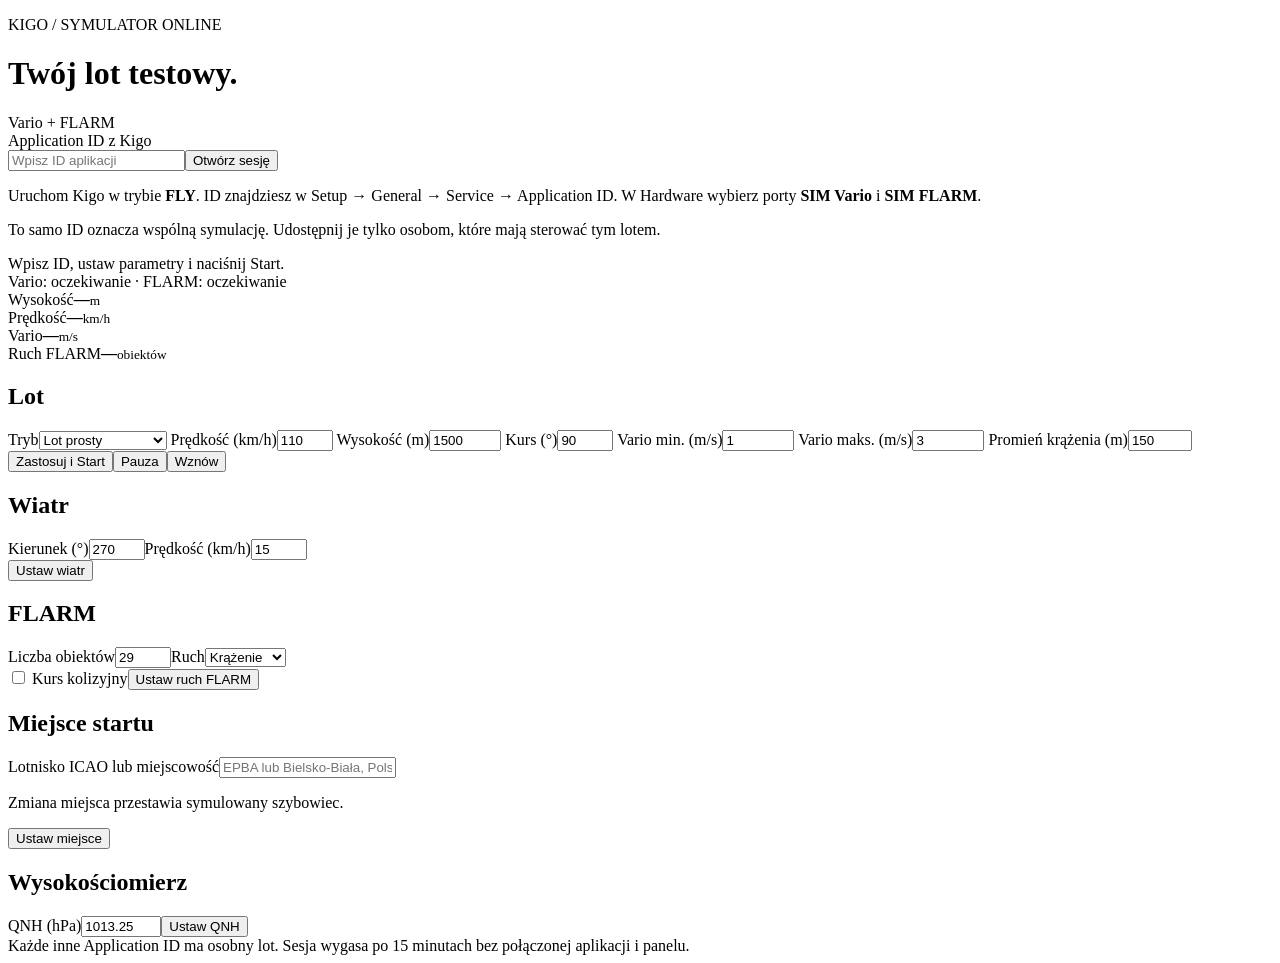
==== kigo_xcvario_simulator/online_frontend/index.html @ 554b5d58 "[TASK-nav-000482] Symulator Vario i FLARM na Antonie — proste połączenie i wielu użytkowników #2 Add" ====
<!doctype html>
<html lang="pl">
<head>
  <meta charset="utf-8">
  <meta name="viewport" content="width=device-width,initial-scale=1">
  <title>Kigo — symulator online</title>
  <link rel="stylesheet" href="/simulator/style.css">
  <script src="/simulator/app.js" defer></script>
</head>
<body>
<main>
  <header><div><p class="eyebrow">KIGO / SYMULATOR ONLINE</p><h1>Twój lot testowy.</h1></div><span class="badge">Vario + FLARM</span></header>
  <section class="identity">
    <label for="application-id">Application ID z Kigo</label>
    <div class="identity-row"><input id="application-id" form="flight" required maxlength="64" pattern="[A-Za-z0-9_.\-]+" autocomplete="off" spellcheck="false" placeholder="Wpisz ID aplikacji"><button id="connect" type="button" class="secondary">Otwórz sesję</button></div>
    <p class="hint">Uruchom Kigo w trybie <strong>FLY</strong>. ID znajdziesz w Setup → General → Service → Application ID. W Hardware wybierz porty <strong>SIM Vario</strong> i <strong>SIM FLARM</strong>.</p>
    <p class="hint">To samo ID oznacza wspólną symulację. Udostępnij je tylko osobom, które mają sterować tym lotem.</p>
  </section>
  <div id="status" role="status" aria-live="polite">Wpisz ID, ustaw parametry i naciśnij Start.</div>
  <div id="devices" class="devices">Vario: oczekiwanie · FLARM: oczekiwanie</div>
  <section class="telemetry" aria-label="Dane lotu">
    <div><span>Wysokość</span><strong id="altitude">—</strong><small>m</small></div>
    <div><span>Prędkość</span><strong id="speed">—</strong><small>km/h</small></div>
    <div><span>Vario</span><strong id="vario">—</strong><small>m/s</small></div>
    <div><span>Ruch FLARM</span><strong id="contacts">—</strong><small>obiektów</small></div>
  </section>
  <div class="panels">
    <form id="flight" class="card">
      <h2>Lot</h2>
      <div class="fields">
        <label>Tryb<select name="phase"><option value="straight">Lot prosty</option><option value="on_ground">Na ziemi</option><option value="glider_launch">Start szybowca</option><option value="circling_left">Krążenie w lewo</option><option value="circling_right">Krążenie w prawo</option><option value="sink">Duszenie</option><option value="glider_landing">Lądowanie</option></select></label>
        <label>Prędkość (km/h)<input name="speed_kmh" type="number" value="110" min="0" max="400" step="1" required></label>
        <label>Wysokość (m)<input name="baro_altitude_m" type="number" value="1500" min="-500" max="15000" required></label>
        <label>Kurs (°)<input name="heading_deg" type="number" value="90" min="0" max="360" required></label>
        <label>Vario min. (m/s)<input name="climb_min_ms" type="number" value="1" min="-30" max="30" step="0.1" required></label>
        <label>Vario maks. (m/s)<input name="climb_max_ms" type="number" value="3" min="-30" max="30" step="0.1" required></label>
        <label>Promień krążenia (m)<input name="turn_radius_m" type="number" value="150" min="30" max="5000" required></label>
      </div>
      <div class="buttons"><button type="submit">Zastosuj i Start</button><button id="pause" type="button" class="secondary">Pauza</button><button id="resume" type="button" class="secondary">Wznów</button></div>
    </form>
    <div class="stack">
      <form id="wind" class="card"><h2>Wiatr</h2><div class="fields"><label>Kierunek (°)<input name="direction_deg" type="number" min="0" max="360" value="270" required></label><label>Prędkość (km/h)<input name="speed_kmh" type="number" min="0" max="200" value="15" required></label></div><button type="submit" class="secondary">Ustaw wiatr</button></form>
      <form id="traffic" class="card"><h2>FLARM</h2><div class="fields"><label>Liczba obiektów<input name="contact_count" type="number" min="0" max="100" value="29" required></label><label>Ruch<select name="motion_mode"><option value="orbit">Krążenie</option><option value="straight">Lot prosty</option></select></label></div><label class="check"><input name="collision_course" type="checkbox"> Kurs kolizyjny</label><button type="submit" class="secondary">Ustaw ruch FLARM</button></form>
    </div>
    <form id="airport" class="card"><h2>Miejsce startu</h2><label>Lotnisko ICAO lub miejscowość<input name="icao" maxlength="100" placeholder="EPBA lub Bielsko-Biała, Polska" required></label><p class="hint">Zmiana miejsca przestawia symulowany szybowiec.</p><button type="submit" class="secondary">Ustaw miejsce</button></form>
    <form id="altimeter" class="card"><h2>Wysokościomierz</h2><label>QNH (hPa)<input name="qnh_hpa" type="number" min="800" max="1100" step="0.1" value="1013.25" required></label><button type="submit" class="secondary">Ustaw QNH</button></form>
  </div>
  <footer>Każde inne Application ID ma osobny lot. Sesja wygasa po 15 minutach bez połączonej aplikacji i panelu.</footer>
</main>
</body>
</html>
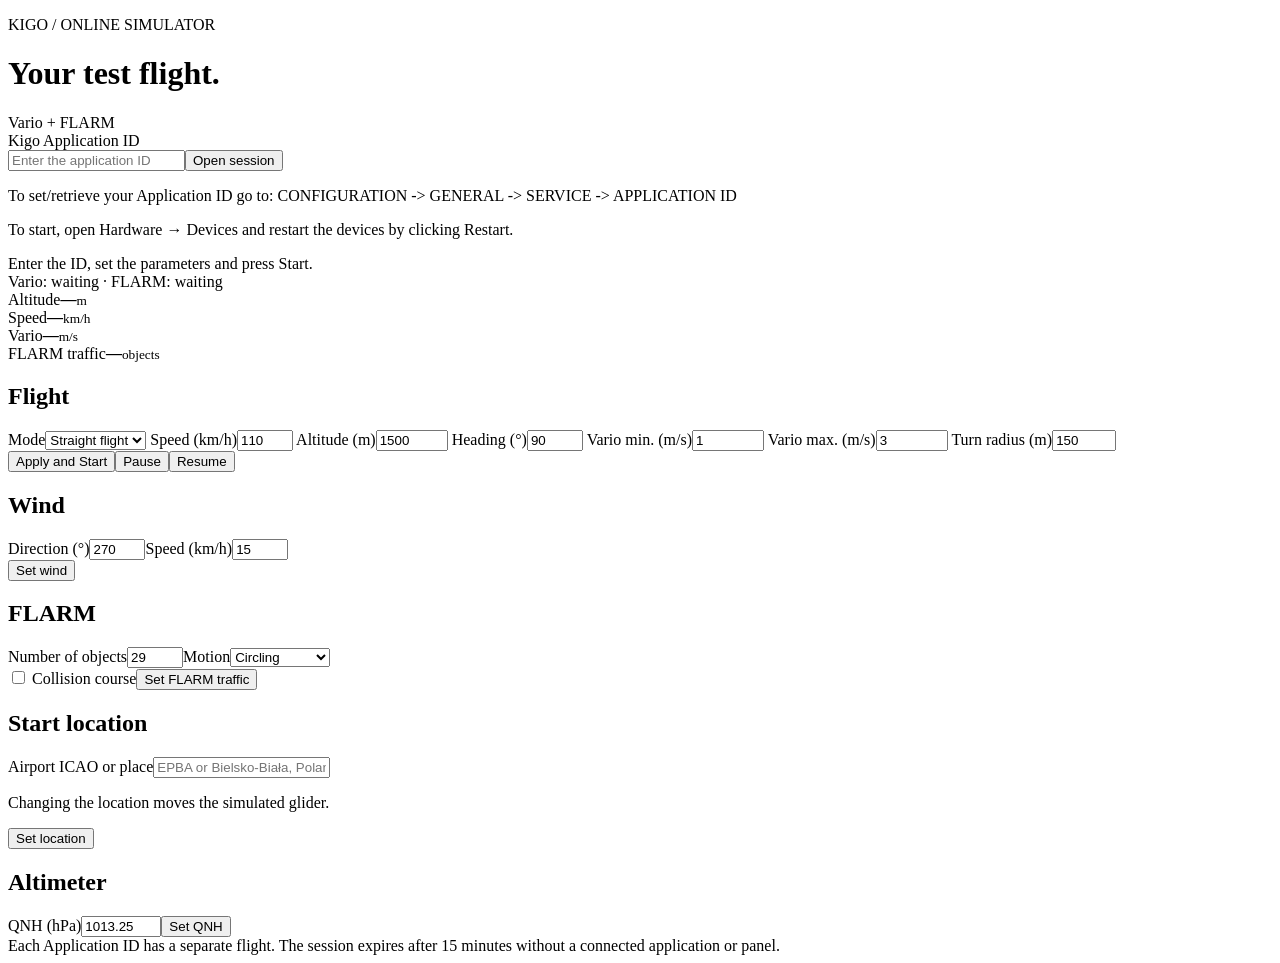
==== commit e6903248: "Znajdź punkty styku Anton #6 Docs-Impact: updated project_tech_documentation/README.md" ====
--- a/kigo_xcvario_simulator/online_frontend/index.html
+++ b/kigo_xcvario_simulator/online_frontend/index.html
@@ -1,51 +1,51 @@
 <!doctype html>
-<html lang="pl">
+<html lang="en">
 <head>
   <meta charset="utf-8">
   <meta name="viewport" content="width=device-width,initial-scale=1">
-  <title>Kigo — symulator online</title>
+  <title data-i18n="pageTitle">Kigo — online simulator</title>
   <link rel="stylesheet" href="/simulator/style.css">
   <script src="/simulator/app.js" defer></script>
 </head>
 <body>
 <main>
-  <header><div><p class="eyebrow">KIGO / SYMULATOR ONLINE</p><h1>Twój lot testowy.</h1></div><span class="badge">Vario + FLARM</span></header>
+  <header><div><p class="eyebrow" data-i18n="eyebrow">KIGO / ONLINE SIMULATOR</p><h1 data-i18n="heading">Your test flight.</h1></div><span class="badge">Vario + FLARM</span></header>
   <section class="identity">
-    <label for="application-id">Application ID z Kigo</label>
-    <div class="identity-row"><input id="application-id" form="flight" required maxlength="64" pattern="[A-Za-z0-9_.\-]+" autocomplete="off" spellcheck="false" placeholder="Wpisz ID aplikacji"><button id="connect" type="button" class="secondary">Otwórz sesję</button></div>
-    <p class="hint">Uruchom Kigo w trybie <strong>FLY</strong>. ID znajdziesz w Setup → General → Service → Application ID. W Hardware wybierz porty <strong>SIM Vario</strong> i <strong>SIM FLARM</strong>.</p>
-    <p class="hint">To samo ID oznacza wspólną symulację. Udostępnij je tylko osobom, które mają sterować tym lotem.</p>
+    <label for="application-id" data-i18n="applicationId">Kigo Application ID</label>
+    <div class="identity-row"><input id="application-id" form="flight" required maxlength="64" pattern="[A-Za-z0-9_.\-]+" autocomplete="off" spellcheck="false" placeholder="Enter the application ID" data-i18n-placeholder="applicationIdPlaceholder"><button id="connect" type="button" class="secondary" data-i18n="openSession">Open session</button></div>
+    <p class="hint" data-i18n="applicationIdHint">To set/retrieve your Application ID go to: CONFIGURATION -&gt; GENERAL -&gt; SERVICE -&gt; APPLICATION ID</p>
+    <p class="hint" data-i18n="setupHint">To start, open Hardware → Devices and restart the devices by clicking Restart.</p>
   </section>
-  <div id="status" role="status" aria-live="polite">Wpisz ID, ustaw parametry i naciśnij Start.</div>
-  <div id="devices" class="devices">Vario: oczekiwanie · FLARM: oczekiwanie</div>
-  <section class="telemetry" aria-label="Dane lotu">
-    <div><span>Wysokość</span><strong id="altitude">—</strong><small>m</small></div>
-    <div><span>Prędkość</span><strong id="speed">—</strong><small>km/h</small></div>
+  <div id="status" role="status" aria-live="polite" data-i18n="initialStatus">Enter the ID, set the parameters and press Start.</div>
+  <div id="devices" class="devices">Vario: waiting · FLARM: waiting</div>
+  <section class="telemetry" aria-label="Flight data" data-i18n-aria-label="flightData">
+    <div><span data-i18n="altitude">Altitude</span><strong id="altitude">—</strong><small>m</small></div>
+    <div><span data-i18n="speed">Speed</span><strong id="speed">—</strong><small>km/h</small></div>
     <div><span>Vario</span><strong id="vario">—</strong><small>m/s</small></div>
-    <div><span>Ruch FLARM</span><strong id="contacts">—</strong><small>obiektów</small></div>
+    <div><span data-i18n="flarmTraffic">FLARM traffic</span><strong id="contacts">—</strong><small data-i18n="objects">objects</small></div>
   </section>
   <div class="panels">
     <form id="flight" class="card">
-      <h2>Lot</h2>
+      <h2 data-i18n="flight">Flight</h2>
       <div class="fields">
-        <label>Tryb<select name="phase"><option value="straight">Lot prosty</option><option value="on_ground">Na ziemi</option><option value="glider_launch">Start szybowca</option><option value="circling_left">Krążenie w lewo</option><option value="circling_right">Krążenie w prawo</option><option value="sink">Duszenie</option><option value="glider_landing">Lądowanie</option></select></label>
-        <label>Prędkość (km/h)<input name="speed_kmh" type="number" value="110" min="0" max="400" step="1" required></label>
-        <label>Wysokość (m)<input name="baro_altitude_m" type="number" value="1500" min="-500" max="15000" required></label>
-        <label>Kurs (°)<input name="heading_deg" type="number" value="90" min="0" max="360" required></label>
-        <label>Vario min. (m/s)<input name="climb_min_ms" type="number" value="1" min="-30" max="30" step="0.1" required></label>
-        <label>Vario maks. (m/s)<input name="climb_max_ms" type="number" value="3" min="-30" max="30" step="0.1" required></label>
-        <label>Promień krążenia (m)<input name="turn_radius_m" type="number" value="150" min="30" max="5000" required></label>
+        <label><span data-i18n="mode">Mode</span><select name="phase"><option value="straight" data-i18n="straightFlight">Straight flight</option><option value="on_ground" data-i18n="onGround">On ground</option><option value="glider_launch" data-i18n="gliderLaunch">Glider launch</option><option value="circling_left" data-i18n="circlingLeft">Circling left</option><option value="circling_right" data-i18n="circlingRight">Circling right</option><option value="sink" data-i18n="sink">Sink</option><option value="glider_landing" data-i18n="landing">Landing</option></select></label>
+        <label><span data-i18n="speedKmh">Speed (km/h)</span><input name="speed_kmh" type="number" value="110" min="0" max="400" step="1" required></label>
+        <label><span data-i18n="altitudeM">Altitude (m)</span><input name="baro_altitude_m" type="number" value="1500" min="-500" max="15000" required></label>
+        <label><span data-i18n="headingDeg">Heading (°)</span><input name="heading_deg" type="number" value="90" min="0" max="360" required></label>
+        <label><span data-i18n="varioMin">Vario min. (m/s)</span><input name="climb_min_ms" type="number" value="1" min="-30" max="30" step="0.1" required></label>
+        <label><span data-i18n="varioMax">Vario max. (m/s)</span><input name="climb_max_ms" type="number" value="3" min="-30" max="30" step="0.1" required></label>
+        <label><span data-i18n="turnRadius">Turn radius (m)</span><input name="turn_radius_m" type="number" value="150" min="30" max="5000" required></label>
       </div>
-      <div class="buttons"><button type="submit">Zastosuj i Start</button><button id="pause" type="button" class="secondary">Pauza</button><button id="resume" type="button" class="secondary">Wznów</button></div>
+      <div class="buttons"><button type="submit" data-i18n="applyStart">Apply and Start</button><button id="pause" type="button" class="secondary" data-i18n="pause">Pause</button><button id="resume" type="button" class="secondary" data-i18n="resume">Resume</button></div>
     </form>
     <div class="stack">
-      <form id="wind" class="card"><h2>Wiatr</h2><div class="fields"><label>Kierunek (°)<input name="direction_deg" type="number" min="0" max="360" value="270" required></label><label>Prędkość (km/h)<input name="speed_kmh" type="number" min="0" max="200" value="15" required></label></div><button type="submit" class="secondary">Ustaw wiatr</button></form>
-      <form id="traffic" class="card"><h2>FLARM</h2><div class="fields"><label>Liczba obiektów<input name="contact_count" type="number" min="0" max="100" value="29" required></label><label>Ruch<select name="motion_mode"><option value="orbit">Krążenie</option><option value="straight">Lot prosty</option></select></label></div><label class="check"><input name="collision_course" type="checkbox"> Kurs kolizyjny</label><button type="submit" class="secondary">Ustaw ruch FLARM</button></form>
+      <form id="wind" class="card"><h2 data-i18n="wind">Wind</h2><div class="fields"><label><span data-i18n="directionDeg">Direction (°)</span><input name="direction_deg" type="number" min="0" max="360" value="270" required></label><label><span data-i18n="speedKmh">Speed (km/h)</span><input name="speed_kmh" type="number" min="0" max="200" value="15" required></label></div><button type="submit" class="secondary" data-i18n="setWind">Set wind</button></form>
+      <form id="traffic" class="card"><h2>FLARM</h2><div class="fields"><label><span data-i18n="objectCount">Number of objects</span><input name="contact_count" type="number" min="0" max="100" value="29" required></label><label><span data-i18n="motion">Motion</span><select name="motion_mode"><option value="orbit" data-i18n="circling">Circling</option><option value="straight" data-i18n="straightFlight">Straight flight</option></select></label></div><label class="check"><input name="collision_course" type="checkbox"> <span data-i18n="collisionCourse">Collision course</span></label><button type="submit" class="secondary" data-i18n="setFlarmTraffic">Set FLARM traffic</button></form>
     </div>
-    <form id="airport" class="card"><h2>Miejsce startu</h2><label>Lotnisko ICAO lub miejscowość<input name="icao" maxlength="100" placeholder="EPBA lub Bielsko-Biała, Polska" required></label><p class="hint">Zmiana miejsca przestawia symulowany szybowiec.</p><button type="submit" class="secondary">Ustaw miejsce</button></form>
-    <form id="altimeter" class="card"><h2>Wysokościomierz</h2><label>QNH (hPa)<input name="qnh_hpa" type="number" min="800" max="1100" step="0.1" value="1013.25" required></label><button type="submit" class="secondary">Ustaw QNH</button></form>
+    <form id="airport" class="card"><h2 data-i18n="startLocation">Start location</h2><label><span data-i18n="airportOrPlace">Airport ICAO or place</span><input name="icao" maxlength="100" placeholder="EPBA or Bielsko-Biała, Poland" data-i18n-placeholder="airportPlaceholder" required></label><p class="hint" data-i18n="locationHint">Changing the location moves the simulated glider.</p><button type="submit" class="secondary" data-i18n="setLocation">Set location</button></form>
+    <form id="altimeter" class="card"><h2 data-i18n="altimeter">Altimeter</h2><label>QNH (hPa)<input name="qnh_hpa" type="number" min="800" max="1100" step="0.1" value="1013.25" required></label><button type="submit" class="secondary" data-i18n="setQnh">Set QNH</button></form>
   </div>
-  <footer>Każde inne Application ID ma osobny lot. Sesja wygasa po 15 minutach bez połączonej aplikacji i panelu.</footer>
+  <footer data-i18n="footer">Each Application ID has a separate flight. The session expires after 15 minutes without a connected application or panel.</footer>
 </main>
 </body>
 </html>
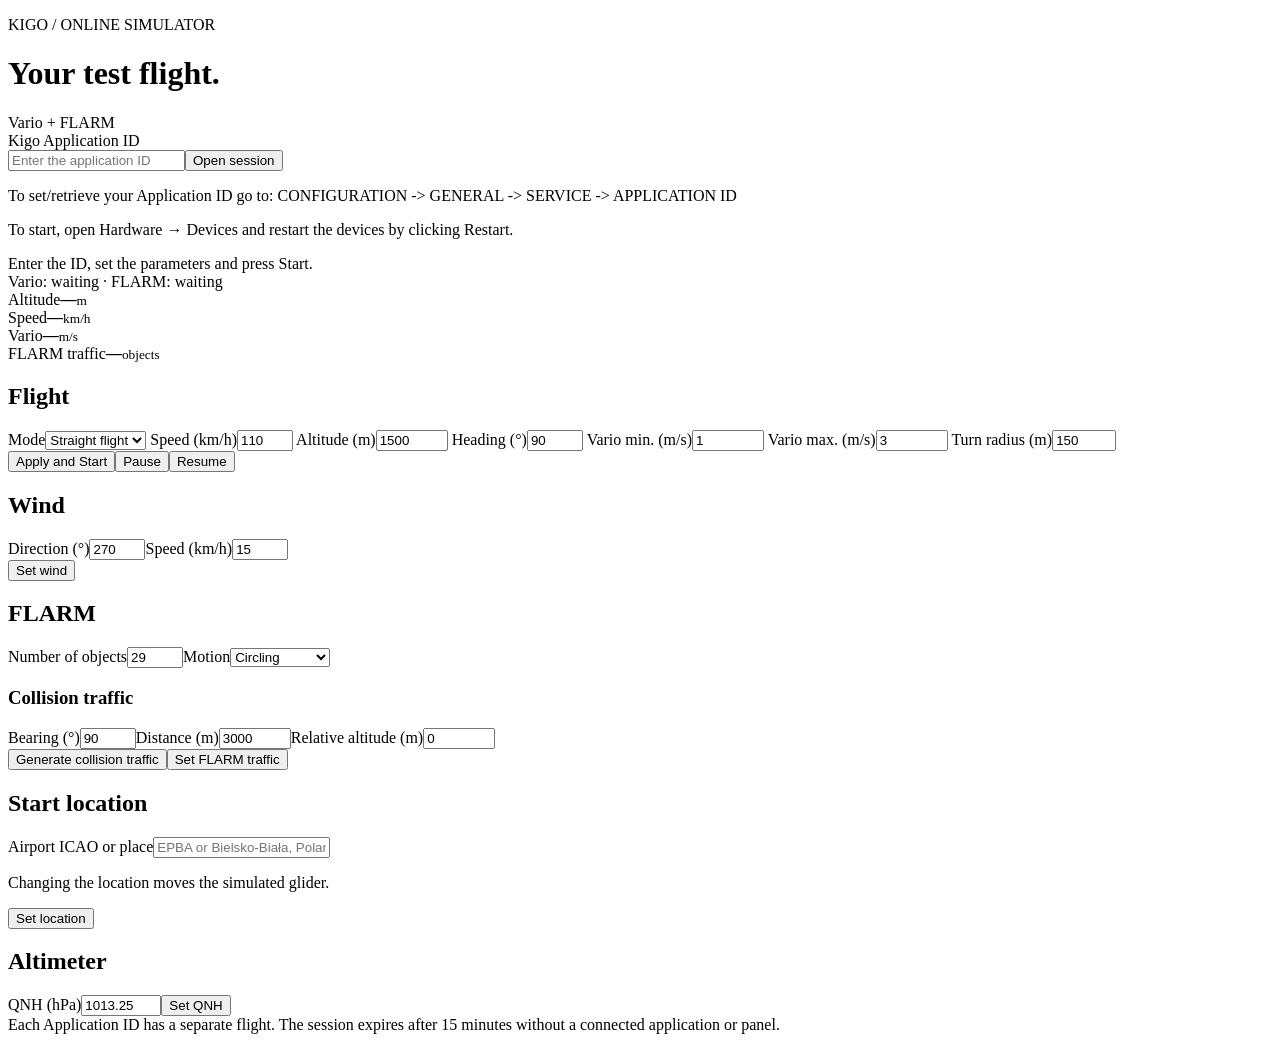
==== commit a9a468ad: "[TASK-nav-000625] Kigo simulator: kierunek, odległość i wysokość collision traffic Docs-Impact: upda" ====
--- a/kigo_xcvario_simulator/online_frontend/index.html
+++ b/kigo_xcvario_simulator/online_frontend/index.html
@@ -40,7 +40,7 @@
     </form>
     <div class="stack">
       <form id="wind" class="card"><h2 data-i18n="wind">Wind</h2><div class="fields"><label><span data-i18n="directionDeg">Direction (°)</span><input name="direction_deg" type="number" min="0" max="360" value="270" required></label><label><span data-i18n="speedKmh">Speed (km/h)</span><input name="speed_kmh" type="number" min="0" max="200" value="15" required></label></div><button type="submit" class="secondary" data-i18n="setWind">Set wind</button></form>
-      <form id="traffic" class="card"><h2>FLARM</h2><div class="fields"><label><span data-i18n="objectCount">Number of objects</span><input name="contact_count" type="number" min="0" max="100" value="29" required></label><label><span data-i18n="motion">Motion</span><select name="motion_mode"><option value="orbit" data-i18n="circling">Circling</option><option value="straight" data-i18n="straightFlight">Straight flight</option></select></label></div><label class="check"><input name="collision_course" type="checkbox"> <span data-i18n="collisionCourse">Collision course</span></label><button type="submit" class="secondary" data-i18n="setFlarmTraffic">Set FLARM traffic</button></form>
+      <form id="traffic" class="card"><h2>FLARM</h2><div class="fields"><label><span data-i18n="objectCount">Number of objects</span><input name="contact_count" type="number" min="0" max="100" value="29" required></label><label><span data-i18n="motion">Motion</span><select name="motion_mode"><option value="orbit" data-i18n="circling">Circling</option><option value="straight" data-i18n="straightFlight">Straight flight</option></select></label></div><h3 data-i18n="collisionSettings">Collision traffic</h3><div class="fields"><label><span data-i18n="collisionBearing">Bearing (°)</span><input id="collision-bearing" type="number" min="0" max="360" value="90" required></label><label><span data-i18n="collisionDistance">Distance (m)</span><input id="collision-distance" type="number" min="100" max="30000" value="3000" required></label><label><span data-i18n="collisionRelativeAltitude">Relative altitude (m)</span><input id="collision-relative-altitude" type="number" min="-3000" max="3000" value="0" required></label></div><div class="buttons"><button id="generate-collision-traffic" type="button" class="secondary" data-i18n="generateCollisionTraffic">Generate collision traffic</button><button type="submit" class="secondary" data-i18n="setFlarmTraffic">Set FLARM traffic</button></div></form>
     </div>
     <form id="airport" class="card"><h2 data-i18n="startLocation">Start location</h2><label><span data-i18n="airportOrPlace">Airport ICAO or place</span><input name="icao" maxlength="100" placeholder="EPBA or Bielsko-Biała, Poland" data-i18n-placeholder="airportPlaceholder" required></label><p class="hint" data-i18n="locationHint">Changing the location moves the simulated glider.</p><button type="submit" class="secondary" data-i18n="setLocation">Set location</button></form>
     <form id="altimeter" class="card"><h2 data-i18n="altimeter">Altimeter</h2><label>QNH (hPa)<input name="qnh_hpa" type="number" min="800" max="1100" step="0.1" value="1013.25" required></label><button type="submit" class="secondary" data-i18n="setQnh">Set QNH</button></form>
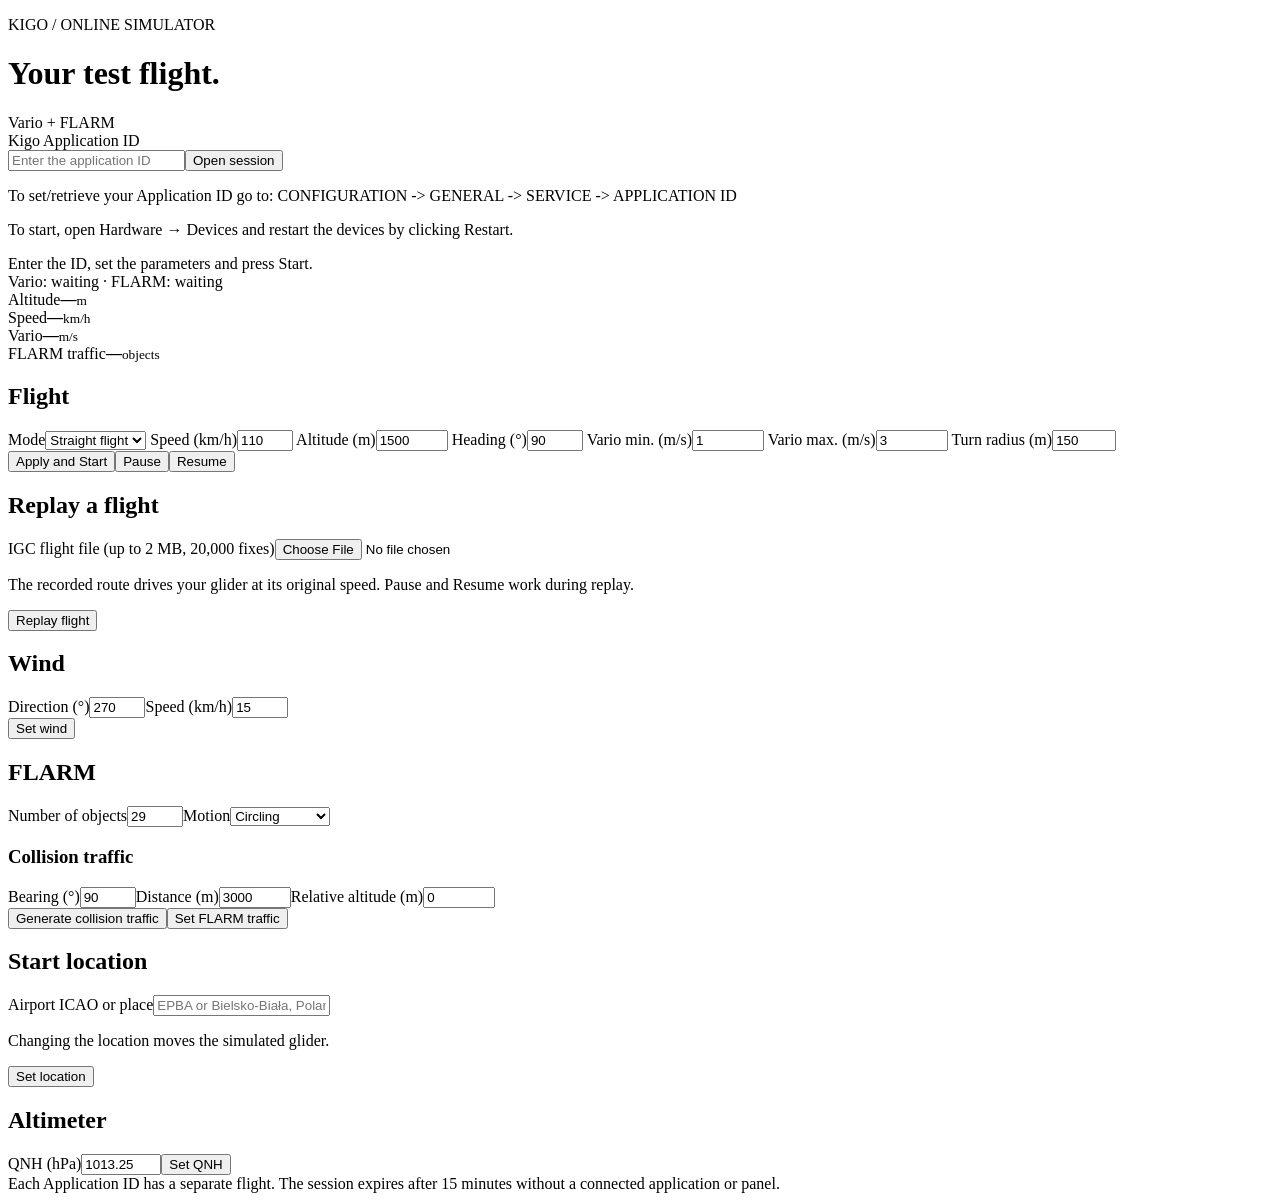
==== commit aa17a445: "Dodaj odtwarzanie lotu w symulatorze Docs-Impact: updated project_tech_documentation/README.md" ====
--- a/kigo_xcvario_simulator/online_frontend/index.html
+++ b/kigo_xcvario_simulator/online_frontend/index.html
@@ -39,6 +39,12 @@
       <div class="buttons"><button type="submit" data-i18n="applyStart">Apply and Start</button><button id="pause" type="button" class="secondary" data-i18n="pause">Pause</button><button id="resume" type="button" class="secondary" data-i18n="resume">Resume</button></div>
     </form>
     <div class="stack">
+      <form id="replay" class="card">
+        <h2 data-i18n="replayTitle">Replay a flight</h2>
+        <label><span data-i18n="igcFile">IGC flight file (up to 2 MB, 20,000 fixes)</span><input id="replay-file" type="file" accept=".igc" required></label>
+        <p class="hint" data-i18n="replayHint">The recorded route drives your glider at its original speed. Pause and Resume work during replay.</p>
+        <button type="submit" data-i18n="replayFlight">Replay flight</button>
+      </form>
       <form id="wind" class="card"><h2 data-i18n="wind">Wind</h2><div class="fields"><label><span data-i18n="directionDeg">Direction (°)</span><input name="direction_deg" type="number" min="0" max="360" value="270" required></label><label><span data-i18n="speedKmh">Speed (km/h)</span><input name="speed_kmh" type="number" min="0" max="200" value="15" required></label></div><button type="submit" class="secondary" data-i18n="setWind">Set wind</button></form>
       <form id="traffic" class="card"><h2>FLARM</h2><div class="fields"><label><span data-i18n="objectCount">Number of objects</span><input name="contact_count" type="number" min="0" max="100" value="29" required></label><label><span data-i18n="motion">Motion</span><select name="motion_mode"><option value="orbit" data-i18n="circling">Circling</option><option value="straight" data-i18n="straightFlight">Straight flight</option></select></label></div><h3 data-i18n="collisionSettings">Collision traffic</h3><div class="fields"><label><span data-i18n="collisionBearing">Bearing (°)</span><input id="collision-bearing" type="number" min="0" max="360" value="90" required></label><label><span data-i18n="collisionDistance">Distance (m)</span><input id="collision-distance" type="number" min="100" max="30000" value="3000" required></label><label><span data-i18n="collisionRelativeAltitude">Relative altitude (m)</span><input id="collision-relative-altitude" type="number" min="-3000" max="3000" value="0" required></label></div><div class="buttons"><button id="generate-collision-traffic" type="button" class="secondary" data-i18n="generateCollisionTraffic">Generate collision traffic</button><button type="submit" class="secondary" data-i18n="setFlarmTraffic">Set FLARM traffic</button></div></form>
     </div>
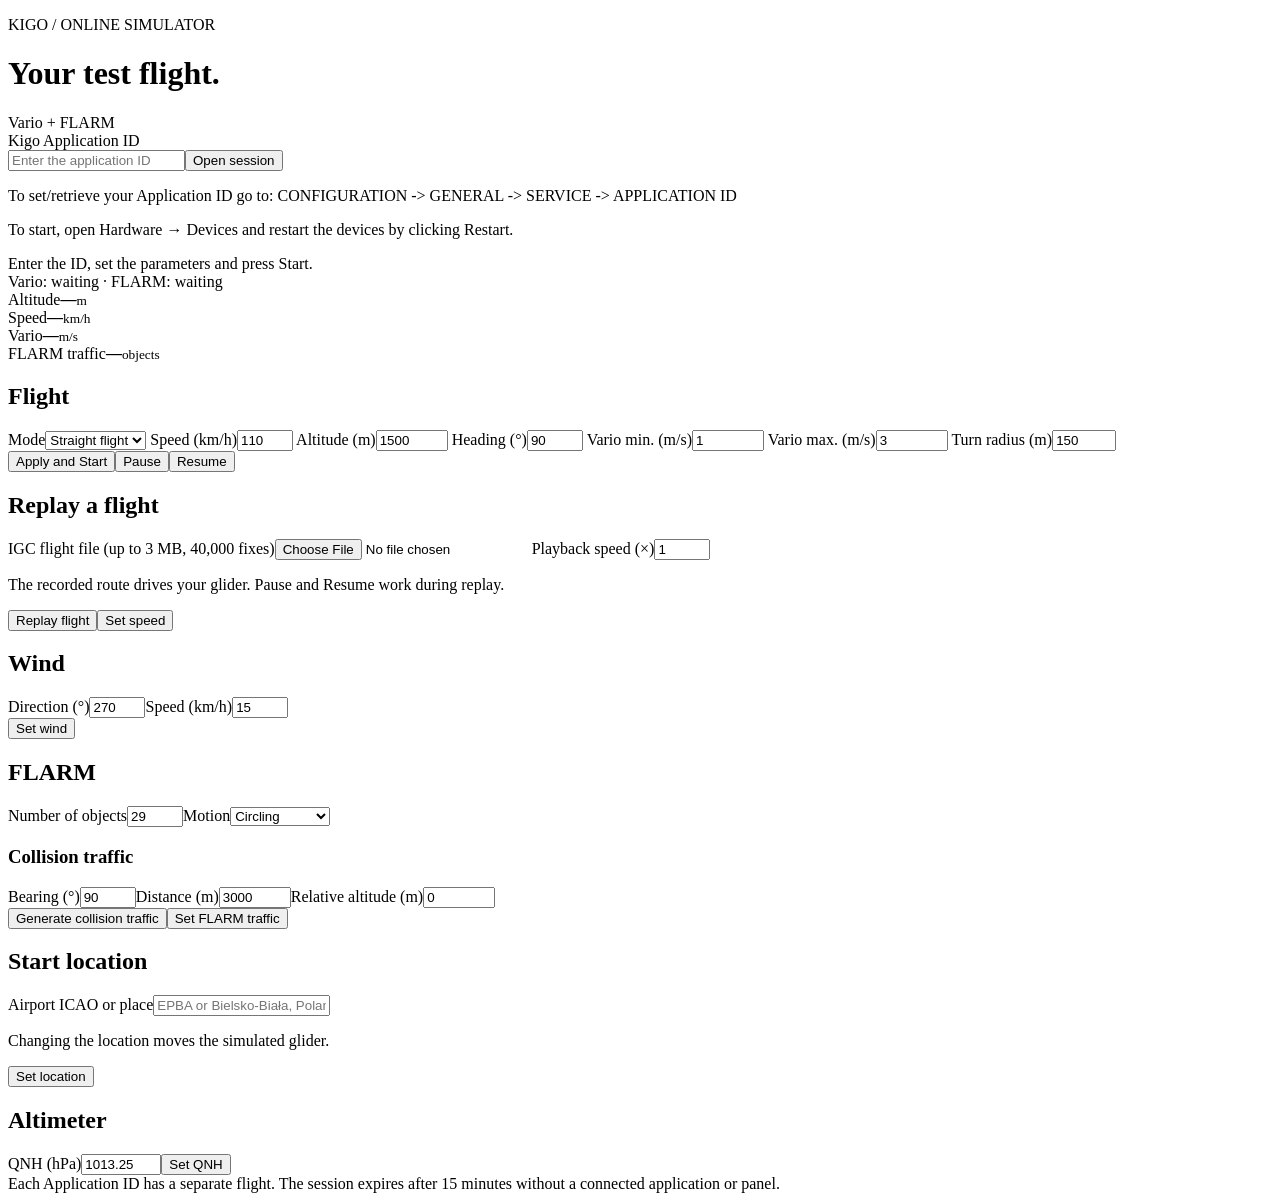
==== commit 0c3311d3: "Dodaj odtwarzanie lotu w symulatorze #2 Docs-Impact: updated project_tech_documentation/README.md" ====
--- a/kigo_xcvario_simulator/online_frontend/index.html
+++ b/kigo_xcvario_simulator/online_frontend/index.html
@@ -41,9 +41,11 @@
     <div class="stack">
       <form id="replay" class="card">
         <h2 data-i18n="replayTitle">Replay a flight</h2>
-        <label><span data-i18n="igcFile">IGC flight file (up to 2 MB, 20,000 fixes)</span><input id="replay-file" type="file" accept=".igc" required></label>
-        <p class="hint" data-i18n="replayHint">The recorded route drives your glider at its original speed. Pause and Resume work during replay.</p>
-        <button type="submit" data-i18n="replayFlight">Replay flight</button>
+        <label><span data-i18n="igcFile">IGC flight file (up to 3 MB, 40,000 fixes)</span><input id="replay-file" type="file" accept=".igc" required></label>
+        <label><span data-i18n="replaySpeed">Playback speed (×)</span><input id="replay-speed" type="number" min="1" max="100" step="1" value="1" required></label>
+        <p class="hint" data-i18n="replayHint">The recorded route drives your glider. Pause and Resume work during replay.</p>
+        <div class="buttons"><button type="submit" data-i18n="replayFlight">Replay flight</button><button id="set-replay-speed" type="button" class="secondary" data-i18n="setReplaySpeed">Set speed</button></div>
+        <p id="replay-error" class="panel-error" role="alert" hidden></p>
       </form>
       <form id="wind" class="card"><h2 data-i18n="wind">Wind</h2><div class="fields"><label><span data-i18n="directionDeg">Direction (°)</span><input name="direction_deg" type="number" min="0" max="360" value="270" required></label><label><span data-i18n="speedKmh">Speed (km/h)</span><input name="speed_kmh" type="number" min="0" max="200" value="15" required></label></div><button type="submit" class="secondary" data-i18n="setWind">Set wind</button></form>
       <form id="traffic" class="card"><h2>FLARM</h2><div class="fields"><label><span data-i18n="objectCount">Number of objects</span><input name="contact_count" type="number" min="0" max="100" value="29" required></label><label><span data-i18n="motion">Motion</span><select name="motion_mode"><option value="orbit" data-i18n="circling">Circling</option><option value="straight" data-i18n="straightFlight">Straight flight</option></select></label></div><h3 data-i18n="collisionSettings">Collision traffic</h3><div class="fields"><label><span data-i18n="collisionBearing">Bearing (°)</span><input id="collision-bearing" type="number" min="0" max="360" value="90" required></label><label><span data-i18n="collisionDistance">Distance (m)</span><input id="collision-distance" type="number" min="100" max="30000" value="3000" required></label><label><span data-i18n="collisionRelativeAltitude">Relative altitude (m)</span><input id="collision-relative-altitude" type="number" min="-3000" max="3000" value="0" required></label></div><div class="buttons"><button id="generate-collision-traffic" type="button" class="secondary" data-i18n="generateCollisionTraffic">Generate collision traffic</button><button type="submit" class="secondary" data-i18n="setFlarmTraffic">Set FLARM traffic</button></div></form>
